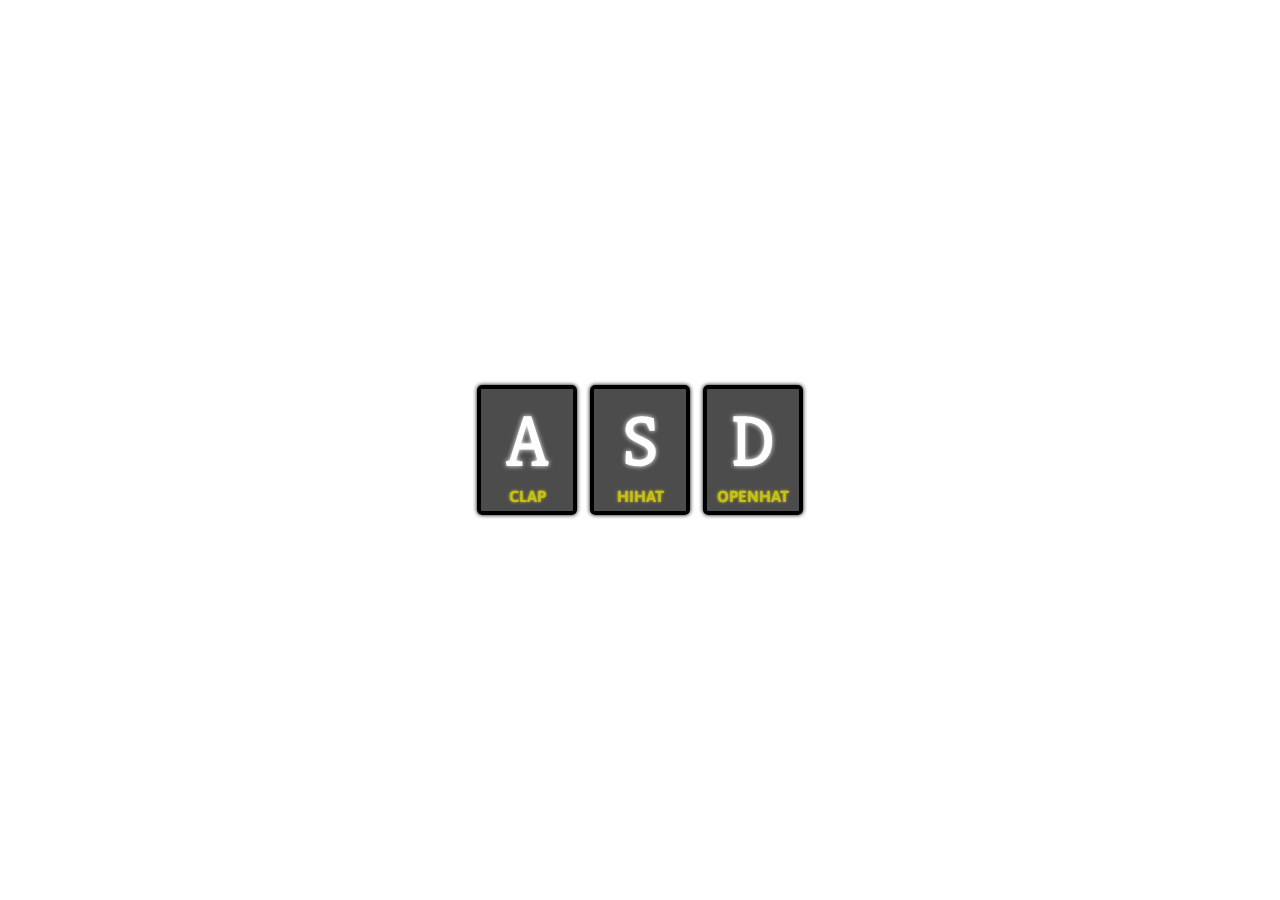
==== drumkit/index.html @ d364544c "added drumkit" ====
<!DOCTYPE html>
<html>
  <head>
    <title>Drumkit</title>
    <meta charset="UTF-8" />
    <link rel="stylesheet" href="src/styles.css" />
  </head>

  <body>
    <div class="keyboard">
      <div data-key="65" class="key">
        <kbd class="key__value">A</kbd>
        <div class="key__desc">Clap</div>
      </div>
      <div data-key="83" class="key">
        <kbd class="key__value">S</kbd>
        <div class="key__desc">Hihat</div>
      </div>
      <div data-key="68" class="key">
        <kbd class="key__value">D</kbd>
        <div class="key__desc">Openhat</div>
      </div>
    </div>

    <audio
      data-key="65"
      src="http://bigsamples.free.fr/d_kit/clap/cr8kclap.wav"
    ></audio>
    <audio
      data-key="83"
      src="http://cd.textfiles.com/maxsounds/WAV/EFEITOS/OH75.WAV"
    ></audio>
    <audio
      data-key="68"
      src="http://www.electrongate.com/dmxfiles/other/909hatop.wav"
    ></audio>

    <script src="src/index.js"></script>
  </body>
</html>
---- drumkit/src/styles.css ----
/* Fonts */
@import url("https://fonts.googleapis.com/css?family=Asap|Kreon");

/* CSS variables */
:root {
  --black: #000000;
  --white: #ffffff;
  --yellow: #c7c116;
}

/* General Styles */
* {
  box-sizing: border-box;
}

html {
  margin: 0;
  padding: 0;
}

body {
  display: flex;
  align-items: center;
  justify-content: center;
  height: 100vh;
  margin: 0;
  padding: 0;
  background-image: url("https://source.unsplash.com/m1WZS5ye404");
  background-size: cover;
  background-repeat: no-repeat;
  background-position: center center;
}

/* App Styles */
.keyboard {
  display: grid;
  grid-template-columns: repeat(auto-fit, minmax(80px, 100px));
  grid-auto-rows: 130px;
  grid-gap: 0.8rem;
  justify-content: center;
  width: 80%;
}

.key {
  display: inline-flex;
  flex-flow: column nowrap;
  justify-content: center;
  align-items: center;
  padding: 0.5rem 0.7rem;
  border: 4px solid var(--black);
  border-radius: 5px;
  background: rgba(0, 0, 0, 0.7);
  box-shadow: 0 0 4px var(--black);
}

.key__value {
  color: var(--white);
  font-family: "Kreon", serif;
  font-size: 4.5rem;
  text-shadow: 0 0 5px var(--white);
}

.key__desc {
  color: var(--yellow);
  font-family: "Asap", san-serif;
  font-size: 1rem;
  font-weight: bold;
  text-shadow: 0 0 3px var(--yellow);
  text-transform: uppercase;
}

.key--playing {
  transform: scale(1.07);
  border: 4px solid var(--yellow);
  box-shadow: 0 0 10px var(--black);
}
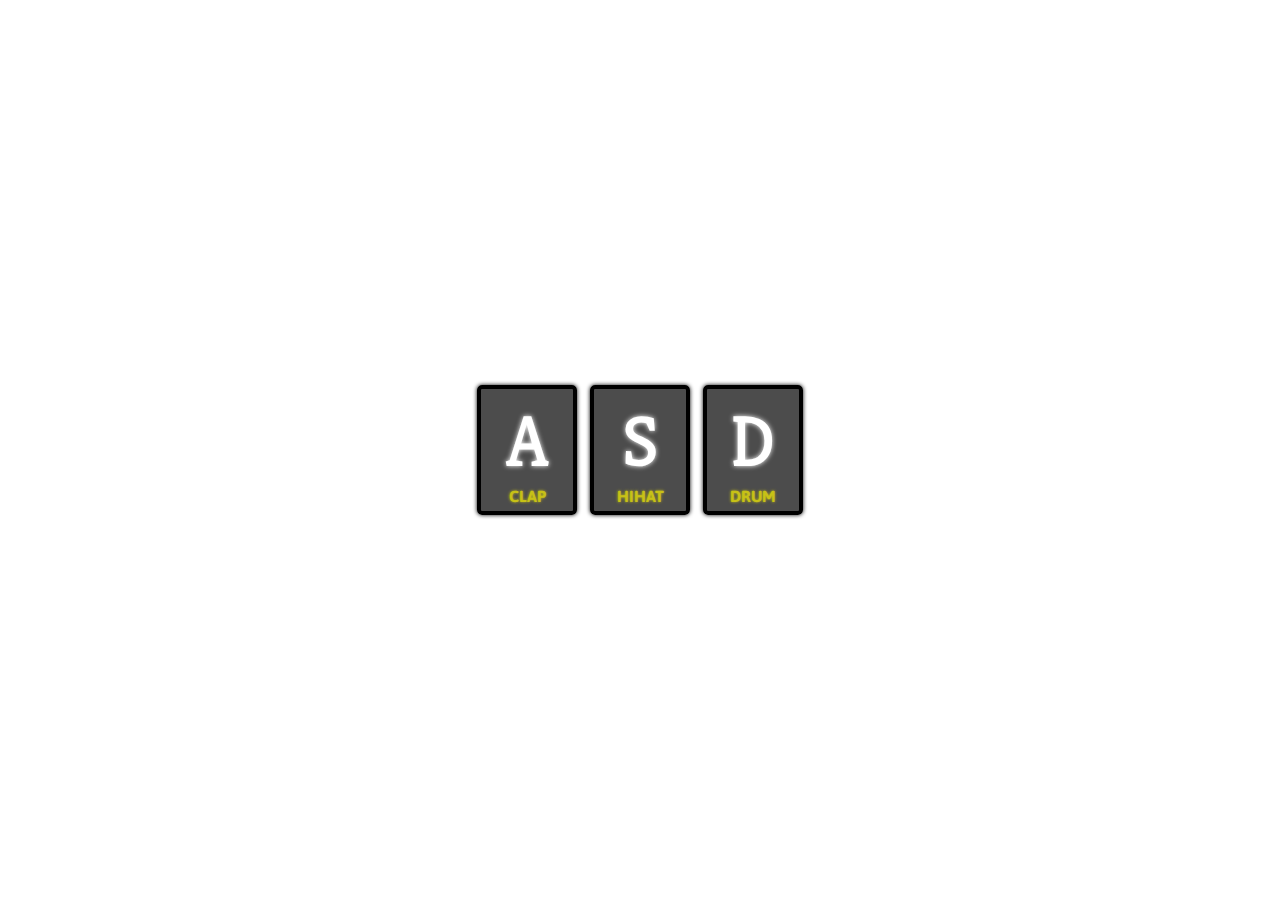
==== commit 5be146e6: "refactor: added local wav samples" ====
--- a/drumkit/index.html
+++ b/drumkit/index.html
@@ -1,7 +1,7 @@
 <!DOCTYPE html>
 <html>
   <head>
-    <title>Drumkit</title>
+    <title>Js30 - Drumkit</title>
     <meta charset="UTF-8" />
     <link rel="stylesheet" href="src/styles.css" />
   </head>
@@ -18,22 +18,13 @@
       </div>
       <div data-key="68" class="key">
         <kbd class="key__value">D</kbd>
-        <div class="key__desc">Openhat</div>
+        <div class="key__desc">Drum</div>
       </div>
     </div>
 
-    <audio
-      data-key="65"
-      src="http://bigsamples.free.fr/d_kit/clap/cr8kclap.wav"
-    ></audio>
-    <audio
-      data-key="83"
-      src="http://cd.textfiles.com/maxsounds/WAV/EFEITOS/OH75.WAV"
-    ></audio>
-    <audio
-      data-key="68"
-      src="http://www.electrongate.com/dmxfiles/other/909hatop.wav"
-    ></audio>
+    <audio data-key="65" src="samples/clap.wav"></audio>
+    <audio data-key="83" src="samples/hihat.wav"></audio>
+    <audio data-key="68" src="samples/drum.wav"></audio>
 
     <script src="src/index.js"></script>
   </body>
